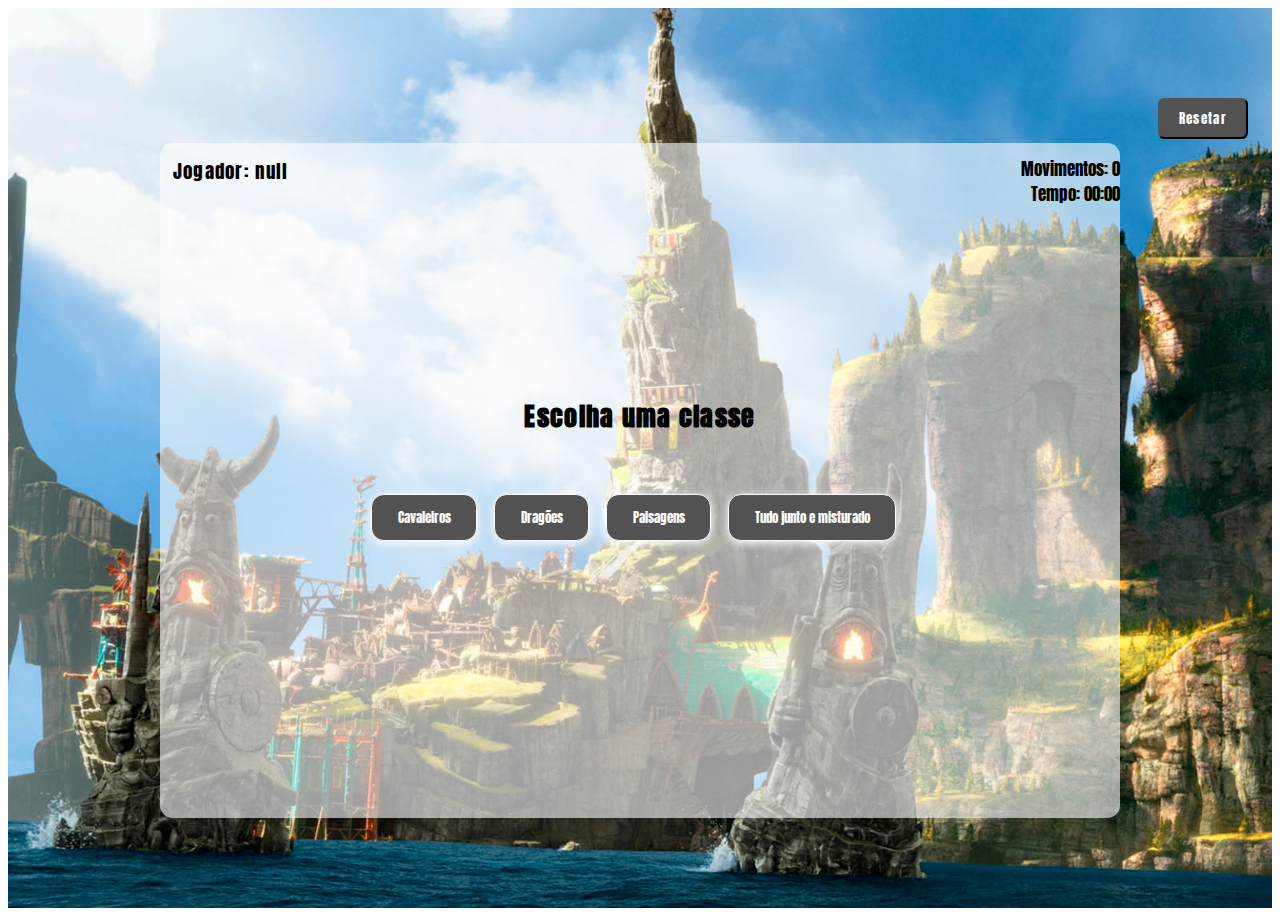
==== Game.html @ 5a7ede3c "Jogo da memoria init" ====
<!DOCTYPE html>
<html lang="pt-br">
<head>
    <meta charset="UTF-8">
    <meta name="viewport" content="width=device-width, initial-scale=1.0">
    <title>Jogo da Memoria | Nome jogador</title>
    <link rel="icon" type="image/x-icon" href="Imgs/Logo.png">


    <link rel="stylesheet" href="../css/styles.css">
    <link rel="stylesheet" href="css/styleGame.css">

    <script defer src="js/Game.js"></script>
</head>
<body>

    <main>
        <div class="block">

            <header>
                <span class="player"></span>
                <div class="moves">
                    Movimentos: 0
                </div>
                <div class="timer">
                    Tempo: 00:00
                </div>
            </header>

            <div class="BoxBtns Classes">
                <h2>Escolha uma classe</h2>
                <button onclick="Cavaleiros()">Cavaleiros</button>
                <button onclick="Dragoes()">Dragões</button>
                <button onclick="Paisagens()">Paisagens</button>
                <button onclick="TodasClasses()">Tudo junto e misturado</button>
            </div>

            <div class="BoxBtns Dificuldade hide">
                <h2>Escolha uma Dificuldade</h2>
                <button class="facil" onclick="Facil()">Facil</button>
                <button class="medio" onclick="Medio()">Medio</button>
                <button class="dificil" onclick="Dificil()">Dificil</button>
                <button class="dificilPlus hide" onclick="MuitoDificil()">Extremo</button>
            </div>
        
            <div class="grid hide"></div>

            <button class="reset" onclick="Reset()">Resetar</button>

        </div>
        
    </main>

    
</body>
</html>
---- css/styleGame.css ----
@import url("https://fonts.googleapis.com/css2?family=Anton&display=swap");
.Inicio {
  width: 100vw;
  height: 100vh;
  display: -webkit-box;
  display: -ms-flexbox;
  display: flex;
  -webkit-box-align: center;
      -ms-flex-align: center;
          align-items: center;
  -webkit-box-pack: center;
      -ms-flex-pack: center;
          justify-content: center;
  -webkit-box-orient: vertical;
  -webkit-box-direction: normal;
      -ms-flex-direction: column;
          flex-direction: column;
  text-align: center;
  background: #57D9EC;
  background: linear-gradient(45deg, #0472a1 0%, #00d9ff 75%);
  background-image: url("../Imgs/Back_login.jpg");
  background-size: cover;
  background-position: center;
}

.Inicio .Header {
  margin-top: -5vh;
  padding: 10px;
}

.Inicio .Header img {
  width: 15vw;
}

.Inicio .Header h1 {
  font-family: 'Anton', sans-serif;
  letter-spacing: 0.1vw;
  color: white;
  font-size: 3vw;
  text-shadow: 2px 2px 2px black;
  margin-top: -3vh;
}

.Inicio .NomeJogador {
  padding: 1vw;
  margin: 5vh 0 1vh 0;
  font-size: 1.5vw;
  border-radius: 1vw;
}

.Inicio .BtnSubmit {
  font-family: 'Anton', sans-serif;
  letter-spacing: 0.1vw;
  padding: 1vh 5vw;
  font-size: 1.5vw;
  margin-top: 2vh;
  border-radius: 1vw;
  -webkit-box-shadow: 1px 1px 5px #055764;
          box-shadow: 1px 1px 5px #055764;
  -webkit-transition: 0.5s ease-in-out;
  transition: 0.5s ease-in-out;
  background: #0012b3;
  color: white;
  cursor: pointer;
}

.Inicio .BtnSubmit:hover {
  -webkit-transform: translateY(-1vh);
          transform: translateY(-1vh);
  background-color: #081379;
  letter-spacing: 0.5vw;
}

.Inicio .BtnSubmit:disabled {
  -webkit-transform: translateY(0);
          transform: translateY(0);
  background: lightgray;
  letter-spacing: 0.1vw;
  color: gray;
  cursor: auto;
}

main {
  width: 100%;
  min-height: 100vh;
  background-image: url("../Imgs/Background.jpg");
  background-size: cover;
  background-position: center;
  display: -webkit-box;
  display: -ms-flexbox;
  display: flex;
  -webkit-box-pack: center;
      -ms-flex-pack: center;
          justify-content: center;
  -webkit-box-align: center;
      -ms-flex-align: center;
          align-items: center;
}

main .block {
  display: -webkit-box;
  display: -ms-flexbox;
  display: flex;
  -webkit-box-orient: vertical;
  -webkit-box-direction: normal;
      -ms-flex-direction: column;
          flex-direction: column;
  -webkit-box-pack: center;
      -ms-flex-pack: center;
          justify-content: center;
  -webkit-box-align: center;
      -ms-flex-align: center;
          align-items: center;
  position: relative;
  background-color: rgba(255, 255, 255, 0.6);
  width: 75vw;
  min-height: 75vh;
  margin-top: 5vh;
  border-radius: 1vw;
}

main .block header {
  position: absolute;
  top: 0;
  font-family: 'Anton', sans-serif;
  width: 100%;
  padding: 1vw;
  text-align: right;
  font-size: 1.3vw;
}

main .block header .player {
  font-size: 1.5vw;
  letter-spacing: 0.1vw;
  left: 2vw;
  position: absolute;
}

main .block .BoxBtns {
  font-family: 'Anton', sans-serif;
  text-align: center;
  margin-top: -5vh;
}

main .block .BoxBtns h2 {
  font-size: 2vw;
  letter-spacing: 0.1vw;
}

main .block .BoxBtns button {
  font-size: 1vw;
  font-family: 'Anton', sans-serif;
  padding: 1vw 2vw;
  margin: 3vw 1vw 0 0;
  border-radius: 1vw;
  background-color: #525252;
  color: white;
  -webkit-box-shadow: 0px 2px 10px white;
          box-shadow: 0px 2px 10px white;
  border: 1px solid white;
}

main .block .BoxBtns .facil {
  background-color: green;
  color: greenyellow;
  border: 1px solid lightgreen;
  -webkit-box-shadow: 0px 2px 10px #97ff8e;
          box-shadow: 0px 2px 10px #97ff8e;
}

main .block .BoxBtns .medio {
  background-color: yellow;
  color: #b3a70a;
  border: 1px solid lightyellow;
  -webkit-box-shadow: 0px 2px 10px #fdff8e;
          box-shadow: 0px 2px 10px #fdff8e;
}

main .block .BoxBtns .dificil {
  background-color: orange;
  color: #9b680a;
  border: 1px solid lightsalmon;
  -webkit-box-shadow: 0px 2px 10px #ffac5e;
          box-shadow: 0px 2px 10px #ffac5e;
}

main .block .BoxBtns .dificilPlus {
  background-color: red;
  color: #ff9999;
  border: 1px solid lightsalmon;
  -webkit-box-shadow: 0px 2px 10px #ff9090;
          box-shadow: 0px 2px 10px #ff9090;
}

main .block .grid {
  display: -webkit-box;
  display: -ms-flexbox;
  display: flex;
  -ms-flex-wrap: wrap;
      flex-wrap: wrap;
  width: 100%;
  padding: 2vw;
  -webkit-box-pack: center;
      -ms-flex-pack: center;
          justify-content: center;
  -webkit-box-align: center;
      -ms-flex-align: center;
          align-items: center;
  margin-top: 10vh;
}

main .block .grid .card {
  margin: 0.5vw 1vw;
  width: 12vw;
  height: 32vh;
  background-color: white;
  border-radius: 1vw;
  position: relative;
  -webkit-transition: all 500ms ease-in-out;
  transition: all 500ms ease-in-out;
  -webkit-transform-style: preserve-3d;
          transform-style: preserve-3d;
}

main .block .grid .card .face {
  position: absolute;
  width: 100%;
  height: 100%;
  background-size: cover;
  background-position: center;
  border-radius: 1vw;
  border: 2px solid #333;
  -webkit-transition: all 300ms ease;
  transition: all 300ms ease;
}

main .block .grid .card .front {
  -webkit-transform: rotateY(180deg);
          transform: rotateY(180deg);
}

main .block .grid .card .back {
  background-image: url("../Imgs/Back-Card.jpg");
  -webkit-backface-visibility: hidden;
          backface-visibility: hidden;
}

main .block .grid .revelaCarta {
  -webkit-transform: rotateY(180deg);
          transform: rotateY(180deg);
}

main .block .grid .disabledCartas {
  -webkit-filter: saturate(0.9);
          filter: saturate(0.9);
  opacity: 0.6;
  border: 1px solid #333;
}

main .block .hide {
  display: none;
}

main .block .win {
  text-align: center;
  font-family: 'Anton', sans-serif;
  font-size: 1.2vw;
  letter-spacing: 0.1vw;
}

main .block .win h2 {
  font-size: 2.3vw;
  margin-bottom: 4vh;
}

main .block .win p {
  padding: 1vh 0;
}

main .block .win button {
  font-size: 1vw;
  font-family: 'Anton', sans-serif;
  padding: 0.5vw 1vw;
  margin: 0 0.5vw;
  border-radius: 0.5vw;
  margin-top: 2vw;
  background-color: #525252;
  color: white;
  -webkit-box-shadow: 0px 2px 5px white;
          box-shadow: 0px 2px 5px white;
  border: 1px solid white;
}

main .block .reset {
  position: absolute;
  top: -5vh;
  right: -10vw;
  font-size: 1vw;
  font-family: 'Anton', sans-serif;
  padding: 0.7vw 1.5vw;
  border-radius: 0.5vw;
  background-color: #525252;
  color: white;
  letter-spacing: 0.1vw;
}

main .block .escolhas {
  position: absolute;
  top: -5.65vh;
  display: -webkit-box;
  display: -ms-flexbox;
  display: flex;
  border: 1px solid #333;
  border-bottom: 0;
  padding: 0.5vw 1vw;
  background-color: rgba(255, 255, 255, 0.6);
  z-index: 1;
  border-radius: 2vw 2vw 0 0;
}

main .block .escolhas p {
  font-family: 'Anton', sans-serif;
  margin: 0 2vw;
  letter-spacing: 0.1vw;
  font-size: 1.3vw;
}

main .block .escolhas p .classeEscolha {
  color: green;
}
/*# sourceMappingURL=styleGame.css.map */
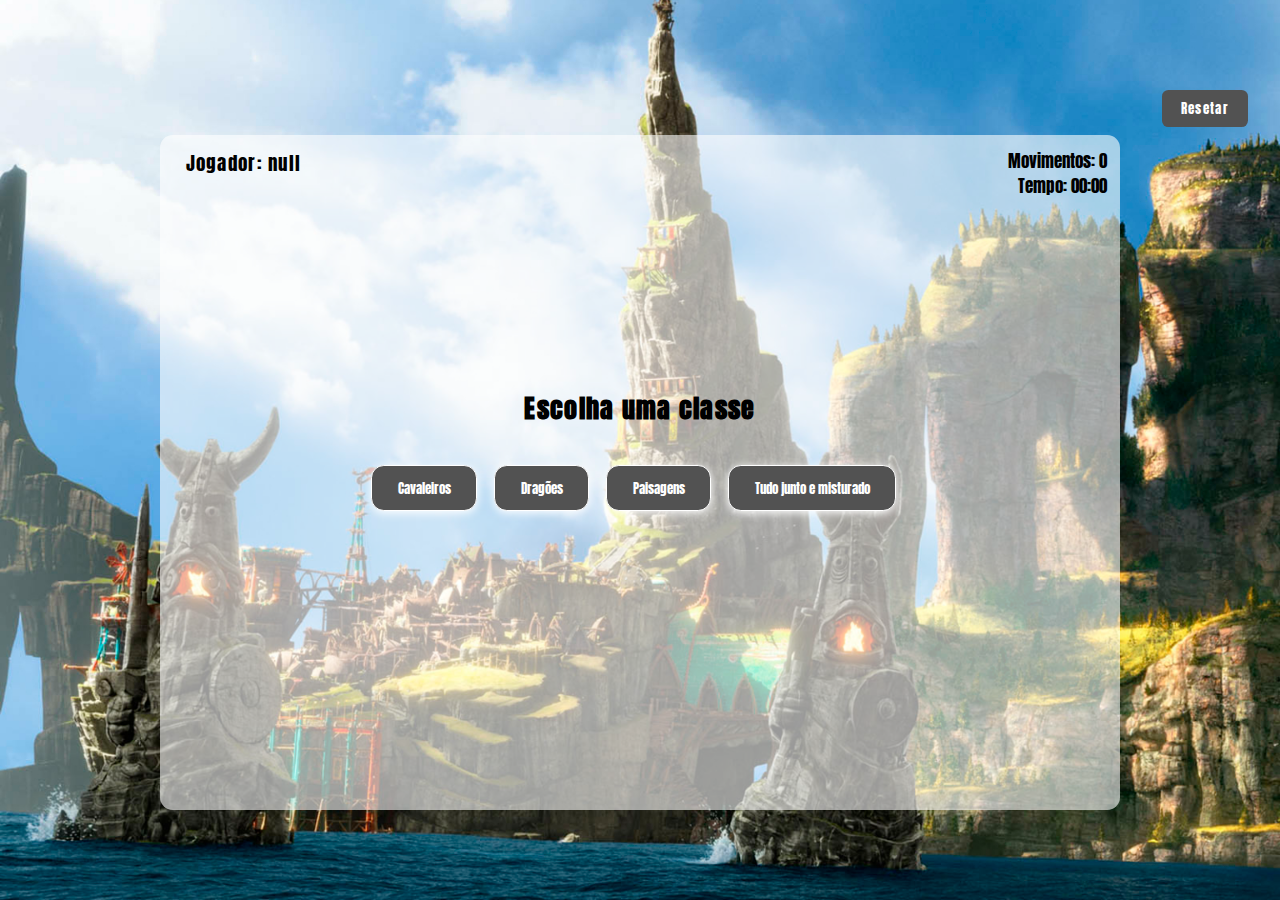
==== commit 64db76a4: "style changes" ====
--- a/Game.html
+++ b/Game.html
@@ -6,8 +6,6 @@
     <title>Jogo da Memoria | Nome jogador</title>
     <link rel="icon" type="image/x-icon" href="Imgs/Logo.png">
 
-
-    <link rel="stylesheet" href="../css/styles.css">
     <link rel="stylesheet" href="css/styleGame.css">
 
     <script defer src="js/Game.js"></script>
--- a/css/styleGame.css
+++ b/css/styleGame.css
@@ -1,4 +1,13 @@
 @import url("https://fonts.googleapis.com/css2?family=Anton&display=swap");
+* {
+  padding: 0;
+  margin: 0;
+  border: none;
+  -webkit-box-sizing: border-box;
+          box-sizing: border-box;
+  list-style: none;
+}
+
 .Inicio {
   width: 100vw;
   height: 100vh;
@@ -306,7 +315,7 @@
 
 main .block .escolhas {
   position: absolute;
-  top: -5.65vh;
+  top: -5.62vh;
   display: -webkit-box;
   display: -ms-flexbox;
   display: flex;
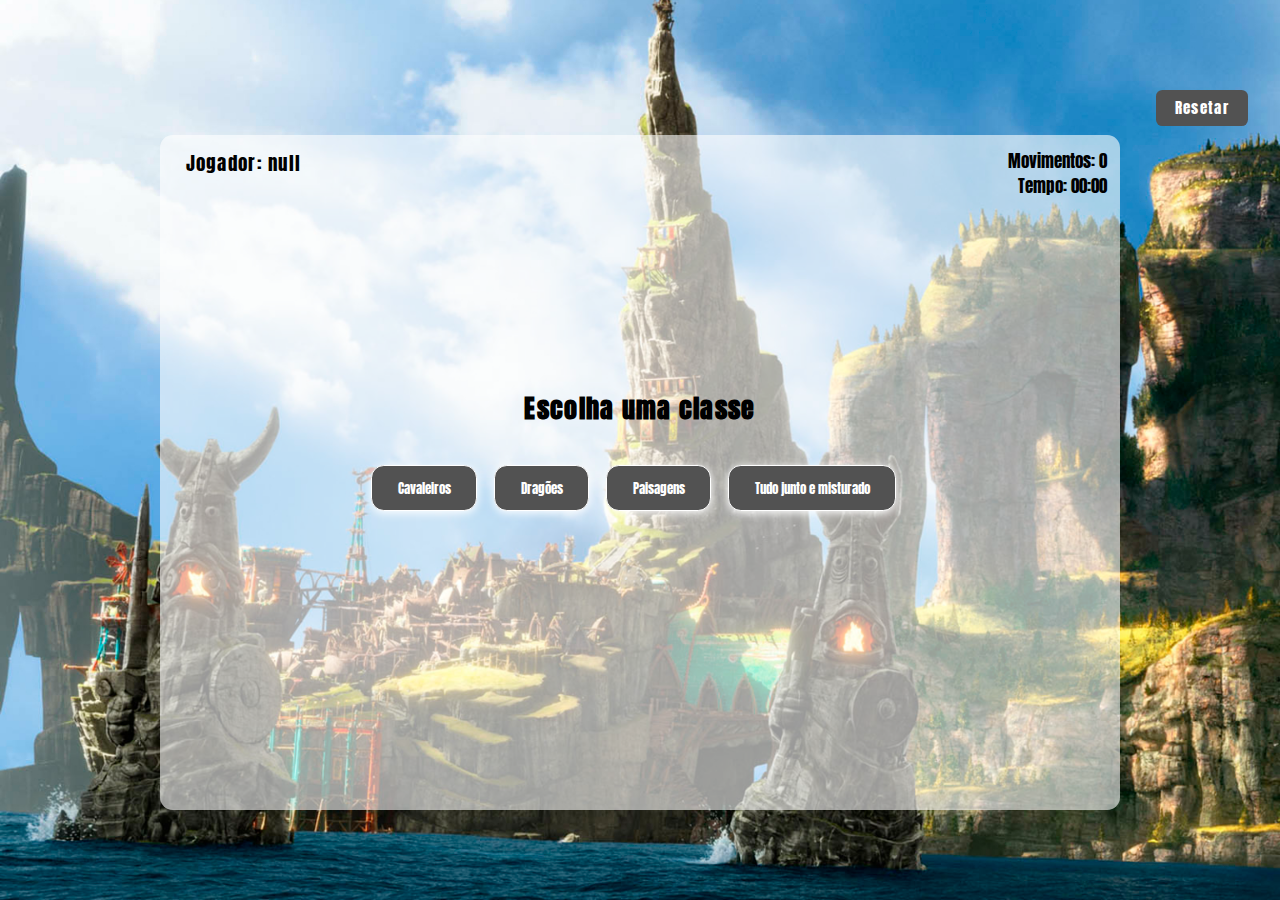
==== commit 70d4c673: "mobile Easy" ====
--- a/Game.html
+++ b/Game.html
@@ -4,11 +4,11 @@
     <meta charset="UTF-8">
     <meta name="viewport" content="width=device-width, initial-scale=1.0">
     <title>Jogo da Memoria | Nome jogador</title>
-    <link rel="icon" type="image/x-icon" href="Imgs/Logo.png">
+    <link rel="icon" type="image/x-icon" href="./Imgs/Logo.png">
 
-    <link rel="stylesheet" href="css/styleGame.css">
+    <link rel="stylesheet" href="./css/styleGame.css">
 
-    <script defer src="js/Game.js"></script>
+    <script defer src="./js/Game.js"></script>
 </head>
 <body>
 
@@ -40,15 +40,12 @@
                 <button class="dificil" onclick="Dificil()">Dificil</button>
                 <button class="dificilPlus hide" onclick="MuitoDificil()">Extremo</button>
             </div>
-        
             <div class="grid hide"></div>
 
             <button class="reset" onclick="Reset()">Resetar</button>
-
+            
         </div>
-        
     </main>
-
     
 </body>
 </html>--- a/css/styleGame.css
+++ b/css/styleGame.css
@@ -304,9 +304,9 @@
   position: absolute;
   top: -5vh;
   right: -10vw;
-  font-size: 1vw;
-  font-family: 'Anton', sans-serif;
-  padding: 0.7vw 1.5vw;
+  font-size: 1.2vw;
+  font-family: 'Anton', sans-serif;
+  padding: 0.5vw 1.5vw;
   border-radius: 0.5vw;
   background-color: #525252;
   color: white;
@@ -337,4 +337,121 @@
 main .block .escolhas p .classeEscolha {
   color: green;
 }
+
+/* Wide Mobile = 480px */
+@media only screen and (max-width: 767px) {
+  .Inicio .Header {
+    margin-top: -10vh;
+  }
+  .Inicio .Header img {
+    width: 50vw;
+  }
+  .Inicio .Header h1 {
+    font-size: 10vw;
+    margin-top: -5vh;
+  }
+  .Inicio .NomeJogador {
+    padding: 2.5vw;
+    margin: 5vh 0 1vh 0;
+    font-size: 6vw;
+    border-radius: 2vw;
+  }
+  .Inicio .BtnSubmit {
+    padding: 1vh 7vw;
+    font-size: 8vw;
+    margin-top: 3vh;
+    border-radius: 3vw;
+  }
+  main .block {
+    width: 85vw;
+    min-height: 80vh;
+    margin-top: 7vh;
+    border-radius: 5vw;
+  }
+  main .block header {
+    padding: 3vw;
+    font-size: 4.5vw;
+  }
+  main .block header .player {
+    font-size: 4.5vw;
+    left: 3vw;
+  }
+  main .block .BoxBtns {
+    display: -webkit-box;
+    display: -ms-flexbox;
+    display: flex;
+    -webkit-box-orient: vertical;
+    -webkit-box-direction: normal;
+        -ms-flex-direction: column;
+            flex-direction: column;
+    margin-top: 0;
+    -webkit-box-align: center;
+        -ms-flex-align: center;
+            align-items: center;
+    margin-top: 5vh;
+  }
+  main .block .BoxBtns h2 {
+    font-size: 8vw;
+    margin-bottom: 3vh;
+  }
+  main .block .BoxBtns button {
+    width: 85%;
+    font-size: 6vw;
+    padding: 2vw 3vw;
+    margin: 2vw 0;
+    border-radius: 5vw;
+  }
+  main .block .hide {
+    display: none;
+  }
+  main .block .grid {
+    padding: 1vw;
+    margin-top: 8vh;
+  }
+  main .block .grid .card {
+    margin: 0.5vh 1vw;
+    width: 25vw;
+    height: 16vh;
+    border-radius: 2vw;
+  }
+  main .block .grid .card .face {
+    border-radius: 2vw;
+    border: 1px solid #333;
+  }
+  main .block .win {
+    font-size: 4vw;
+    letter-spacing: 0.1vw;
+  }
+  main .block .win h2 {
+    font-size: 5.5vw;
+    margin-bottom: 2vh;
+  }
+  main .block .win p {
+    padding: 1vh 20vw;
+  }
+  main .block .win button {
+    font-size: 6vw;
+    margin: 3vh 2vw;
+    border-radius: 3vw;
+  }
+  main .block .reset {
+    top: -10vh;
+    right: -5vw;
+    font-size: 5vw;
+    padding: 1vw 4vw;
+    border-radius: 2vw;
+    letter-spacing: 0.5vw;
+  }
+  main .block .escolhas {
+    top: -3.8vh;
+    border: 1px solid #333;
+    border-bottom: none;
+    padding: 0.5vh 3vw;
+    border-radius: 2vw 2vw 0 0;
+  }
+  main .block .escolhas p {
+    margin: 0 2vw;
+    font-size: 4vw;
+  }
+}
 /*# sourceMappingURL=styleGame.css.map */